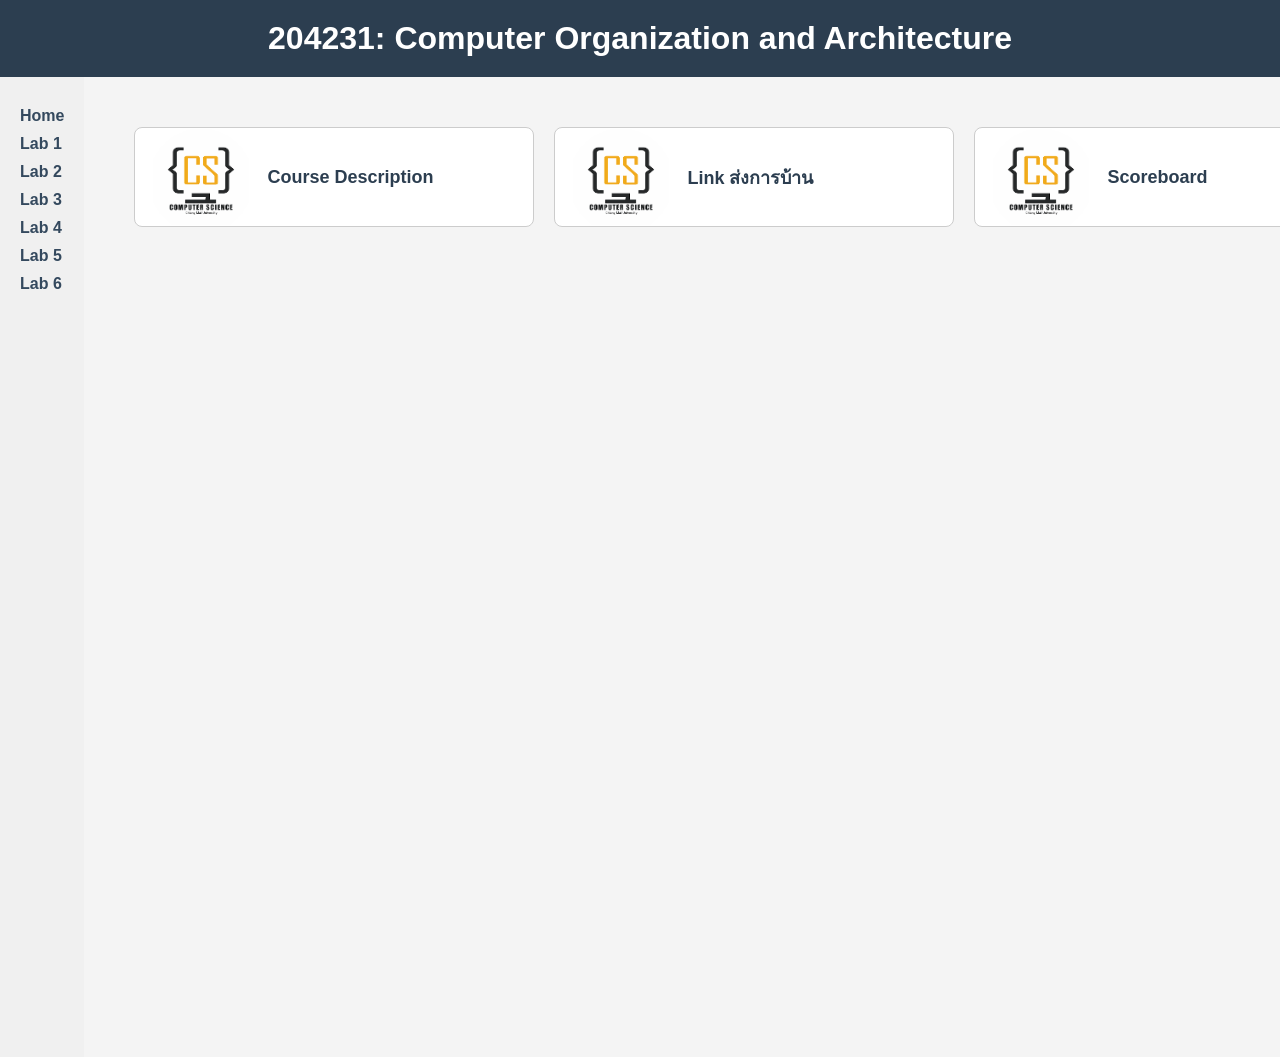
==== public/index.html @ c9cd6b58 "SSR" ====
<!DOCTYPE html>
<html lang="en">
  <head>
    <meta charset="UTF-8" />
    <meta name="viewport" content="width=device-width, initial-scale=1.0" />
    <link rel="stylesheet" href="style.css" />

    <title>204231: Computer Organization and Architecture</title>
  </head>
  <body>
    <h1>204231: Computer Organization and Architecture</h1>

    <div class="main">
      <div class="sidebar">
        <ul>
          <li><a href="index.html">Home</a></li>
          <li><a href="lab1.html">Lab 1</a></li>
          <li><a href="lab2.html">Lab 2</a></li>
          <li><a href="lab3.html">Lab 3</a></li>
          <li><a href="lab4.html">Lab 4</a></li>
          <li><a href="lab5.html">Lab 5</a></li>
          <li><a href="lab6.html">Lab 6</a></li>
        </ul>
      </div>

      <div class="content">
        <div class="container">
          <a
            href="https://www2.cs.science.cmu.ac.th/staff/chumphol/204231/"
            target="_blank"
            class="card"
          >
            <img src="src/cscmu.png" alt="CS CMU" class="link-logo" />
            <h2>Course Description</h2>
          </a>

          <a
            href="https://hw.cs.science.cmu.ac.th"
            target="_blank"
            class="card"
          >
            <img src="src/cscmu.png" alt="CS CMU" class="link-logo" />
            <h2>Link ส่งการบ้าน</h2>
          </a>
          <a
            href="https://hw.cs.science.cmu.ac.th/pages/?pages=scoreboard&courseid=204231&section=1"
            target="_blank"
            class="card"
          >
            <img src="src/cscmu.png" alt="CS CMU" class="link-logo" />
            <h2>Scoreboard</h2>
          </a>
        </div>
      </div>
    </div>
  </body>
</html>
---- public/style.css ----
* {
  box-sizing: border-box;
  margin: 0;
  padding: 0;
}

body {
  font-family: Arial, sans-serif;
  min-height: 100vh;
  background-color: #f4f4f4;
  display: flex;
  flex-direction: column;
}

h1 {
  background-color: #2c3e50;
  color: white;
  padding: 20px;
  margin: 0;
  text-align: center;
}

.main {
  display: flex;
  flex-direction: row;
  flex: 1;
  height: calc(100vh - 80px); /* subtract h1 height */
}

.sidebar {
  width: 200px; /* or any width you want */
  background-color: #f0f0f0;
  padding: 20px;
  box-sizing: border-box;
  transition: all 0.2s;

}

.sidebar ul {
  list-style: none;
  padding: 0;
}

.sidebar li {
  margin: 10px 0;
}

.sidebar a {
  text-decoration: none;
  color: #34495e;
  font-weight: bold;
  transition: all 0.2s;
}

.sidebar a:hover {
  color: #e74c3c;
}

.container {
  display: flex;
  flex-direction: row;
  height: 100vh; /* Full viewport height */
}

.content {
  flex: 1;
  margin: 20px;
  padding: 20px;
  box-sizing: border-box;
  transition: all 0.2s;
}

.card {
  display: flex;
  align-items: center;
  gap: 16px;
  margin: 10px;
  padding: 10px 16px;
  border: 1px solid #ccc;
  border-radius: 8px;
  height: 100px;
  width: 400px;
  background-color: #fff;
  transition: all 0.2s;
  text-decoration: none;
}

.link-logo {
  width: 100px;
  height: 100px;
  padding: 2px;
  object-fit: fill;
}

.card h2 {
  font-size: 18px;
  color: #2c3e50;
}

.card:hover h2 {
  color: #e74c3c;
  transition: all 0.2s;
}
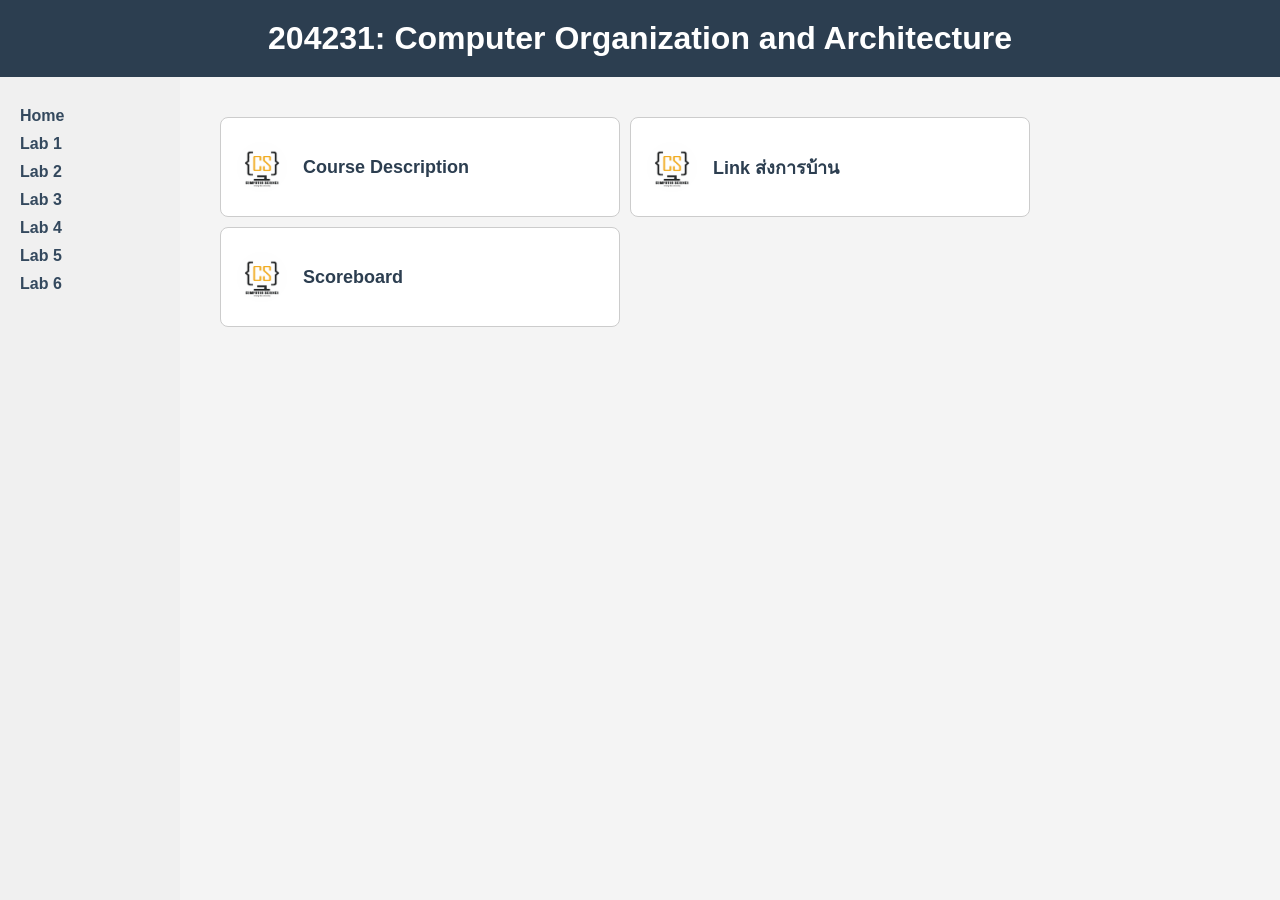
==== commit a811d149: "Responsive fix" ====
--- a/public/index.html
+++ b/public/index.html
@@ -2,12 +2,29 @@
 <html lang="en">
   <head>
     <meta charset="UTF-8" />
-    <meta name="viewport" content="width=device-width, initial-scale=1.0" />
+    <meta http-equiv="content-type" content="text/html; charset=utf-8" />
     <link rel="stylesheet" href="style.css" />
-
+    <style type="text/css">
+      @page {
+        size: 8.27in 11.69in;
+        margin-left: 1in;
+        margin-right: 1in;
+        margin-top: 0.49in;
+        margin-bottom: 0.49in;
+      }
+      p {
+        line-height: 115%;
+        text-align: left;
+        orphans: 2;
+        widows: 2;
+        margin-bottom: 0.1in;
+        direction: ltr;
+        background: transparent;
+      }
+    </style>
     <title>204231: Computer Organization and Architecture</title>
   </head>
-  <body>
+  <body lang="en-US" link="#000080" vlink="#800000" dir="ltr">
     <h1>204231: Computer Organization and Architecture</h1>
 
     <div class="main">
--- a/public/style.css
+++ b/public/style.css
@@ -1,3 +1,4 @@
+/* ====== Reset & Base ====== */
 * {
   box-sizing: border-box;
   margin: 0;
@@ -12,6 +13,7 @@
   flex-direction: column;
 }
 
+/* ====== Header ====== */
 h1 {
   background-color: #2c3e50;
   color: white;
@@ -20,25 +22,24 @@
   text-align: center;
 }
 
+/* ====== Main Layout ====== */
 .main {
   display: flex;
-  flex-direction: row;
   flex: 1;
-  height: calc(100vh - 80px); /* subtract h1 height */
+  min-height: calc(100vh - 80px); /* account for header height */
 }
 
+/* ====== Sidebar ====== */
 .sidebar {
-  width: 200px; /* or any width you want */
+  min-width: 180px;
+  max-width: 200px;
   background-color: #f0f0f0;
   padding: 20px;
-  box-sizing: border-box;
   transition: all 0.2s;
-
 }
 
 .sidebar ul {
   list-style: none;
-  padding: 0;
 }
 
 .sidebar li {
@@ -56,12 +57,7 @@
   color: #e74c3c;
 }
 
-.container {
-  display: flex;
-  flex-direction: row;
-  height: 100vh; /* Full viewport height */
-}
-
+/* ====== Content Area ====== */
 .content {
   flex: 1;
   margin: 20px;
@@ -70,25 +66,32 @@
   transition: all 0.2s;
 }
 
+.container {
+  display: flex;
+  flex-wrap: wrap;
+  gap: 10px;
+}
+
+/* ====== Cards ====== */
 .card {
   display: flex;
   align-items: center;
   gap: 16px;
-  margin: 10px;
   padding: 10px 16px;
   border: 1px solid #ccc;
   border-radius: 8px;
   height: 100px;
   width: 400px;
+  max-width: 100%;
   background-color: #fff;
   transition: all 0.2s;
   text-decoration: none;
 }
 
 .link-logo {
-  width: 100px;
-  height: 100px;
-  padding: 2px;
+  width: 50px;
+  height: 50px;
+  border-radius: 45px;
   object-fit: fill;
 }
 
@@ -99,5 +102,49 @@
 
 .card:hover h2 {
   color: #e74c3c;
-  transition: all 0.2s;
 }
+
+/* ====== Responsive ====== */
+@media (max-width: 768px) {
+  .sidebar {
+    min-width: 140px;
+    padding: 10px;
+  }
+
+  .content {
+    margin: 10px;
+    padding: 10px;
+  }
+
+  .card {
+    width: 100%;
+    height: auto;
+    flex-direction: column;
+    text-align: center;
+    padding: 16px;
+  }
+
+  .link-logo {
+    width: 80px;
+    height: 80px;
+  }
+}
+
+@media (max-width: 480px) {
+  h1 {
+    font-size: 20px;
+    padding: 10px;
+  }
+
+  .sidebar {
+    min-width: 120px;
+  }
+
+  .sidebar a {
+    font-size: 14px;
+  }
+
+  .card h2 {
+    font-size: 16px;
+  }
+}
